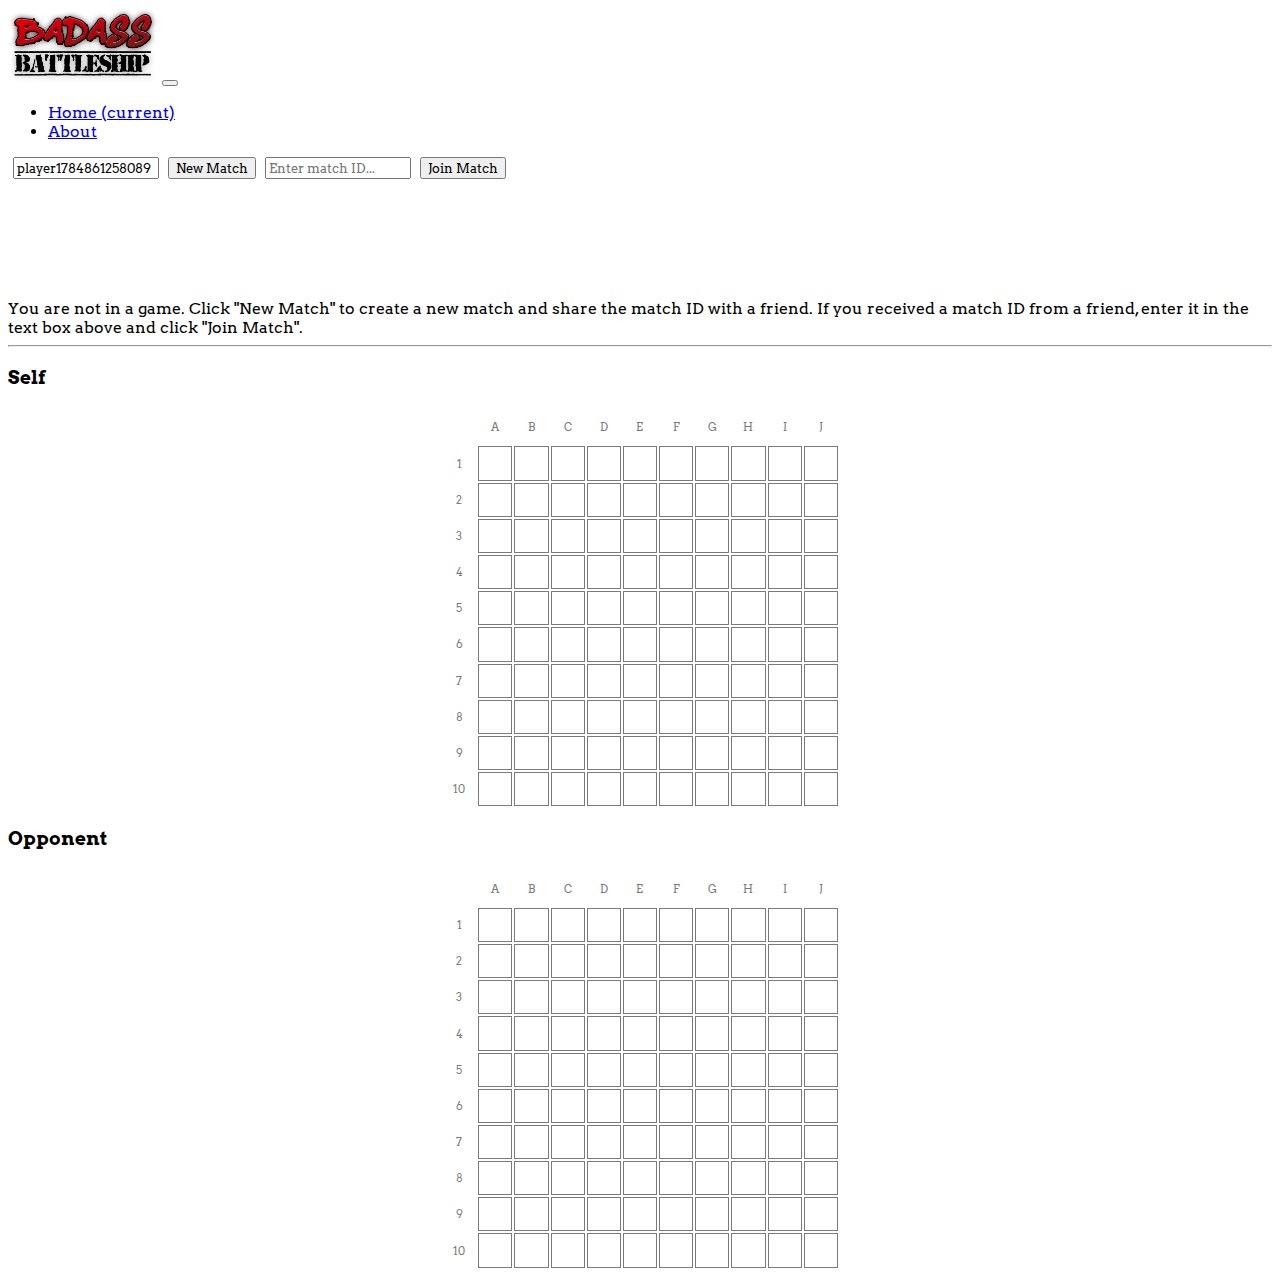
==== client/index.html @ ee29a7ca "better match error handling, status updates, and player turns" ====
<!doctype html>
<html lang="en">
    <head>
        <meta charset="utf-8">
        <meta name="viewport" content="width=device-width, initial-scale=1, shrink-to-fit=no">

        <!-- Bootstrap related -->
        <link rel="stylesheet" href="https://stackpath.bootstrapcdn.com/bootstrap/4.1.3/css/bootstrap.min.css" integrity="sha384-MCw98/SFnGE8fJT3GXwEOngsV7Zt27NXFoaoApmYm81iuXoPkFOJwJ8ERdknLPMO" crossorigin="anonymous">

        <!-- Font -->
        <link href="https://fonts.googleapis.com/css?family=Arvo" rel="stylesheet">

        <!-- Game-related styling -->
        <link rel="stylesheet" href="css/game.css">

        <title>Badass Battleship</title>
    </head>
    <body>
        <nav class="navbar navbar-expand-md navbar-dark bg-dark fixed-top">
            <a class="navbar-brand" href="/"><img src="img/babslogo.png" /></a>
            <button class="navbar-toggler" type="button" data-toggle="collapse" data-target="#nav-default" aria-controls="nav-default" aria-expanded="false" aria-label="Toggle navigation">
                <span class="navbar-toggler-icon"></span>
            </button>

            <div class="collapse navbar-collapse" id="nav-default">
                <ul class="navbar-nav mr-auto">
                    <li class="nav-item active">
                        <a class="nav-link" href="#">Home <span class="sr-only">(current)</span></a>
                    </li>
                    <li class="nav-item">
                        <a class="nav-link" href="#">About</a>
                    </li>
                </ul>
                <div class="form-inline" id="match-bar">
                    <input id="player-name" class="form-control mr-sm-2" type="text" placeholder="Enter name..." aria-label="Player Name">
                    <button id="new-match" class="btn btn-success" type="button">New Match</button>
                    <input id="match-id" class="form-control mr-sm-2" type="text" placeholder="Enter match ID..." aria-label="Match ID">
                    <button id="join-match" class="btn btn-primary" type="button">Join Match</button>
                </div>
            </div>
        </nav>

        <main role="main" class="container">
            <div class="game">
                <div id="status" class="row text-center">
                    You are not in a game. Click "New Match" to create a new match and share the match ID with a friend.
                    If you received a match ID from a friend, enter it in the text box above and click "Join Match".
                </div>
                <hr/>
                <div class="row">
                    <div class="col-lg-6 text-center">
                        <!--<div id="draggable5" class="draggable ui-widget-content"></div>-->
                        <h3>Self</h3>
                        <table class="battle-grid" id="self"></table>
                    </div>
                    <div class="col-lg-6 text-center">
                        <h3>Opponent</h3>
                        <table class="battle-grid" id="opponent"></table>
                    </div>
                </div>
            </div>
        </main>

        <!-- Bootstrap related -->
        <script src="https://code.jquery.com/jquery-3.3.1.min.js"></script>
        <script src="https://cdnjs.cloudflare.com/ajax/libs/popper.js/1.14.3/umd/popper.min.js"></script>
        <script src="https://stackpath.bootstrapcdn.com/bootstrap/4.1.3/js/bootstrap.min.js"></script>

        <!-- Game related -->
        <script src="js/jquery-ui.min.js"></script>
        <script src="js/game.js"></script>
    </body>
</html>
---- client/css/game.css ----
* {
    font-family: 'Arvo', sans-serif;
}
.game {
    padding-top: 120px;
    display: block;
    margin-left: auto;
    margin-right: auto;
}
.navbar-brand img {
    width: 150px;
}
.battle-grid {
    table-layout: fixed;
    margin: 0px auto;
    float: none;
    width: 400px;
    height: 400px;
}
.battle-grid td {
    border: thin solid #7a7a7a;
    text-align: center;
    vertical-align: center;
    /* Force sizes - there's definitely a better way for this */
}
.battle-grid td:not(.coord):hover {
    background: red;
}
.battle-grid td.coord {
    border: none;
    color: #7a7a7a;
    font-size: 11px;
}
#draggable5 {
    width: 36px;
    height: 72px;
    display: block;
    border: thin solid black;
    background-color: rgba(255, 0, 6, 0.49);
}
.ui-draggable, .ui-droppable {
    background-position: top;
}
#match-bar * {
    margin-left: 5px;
}
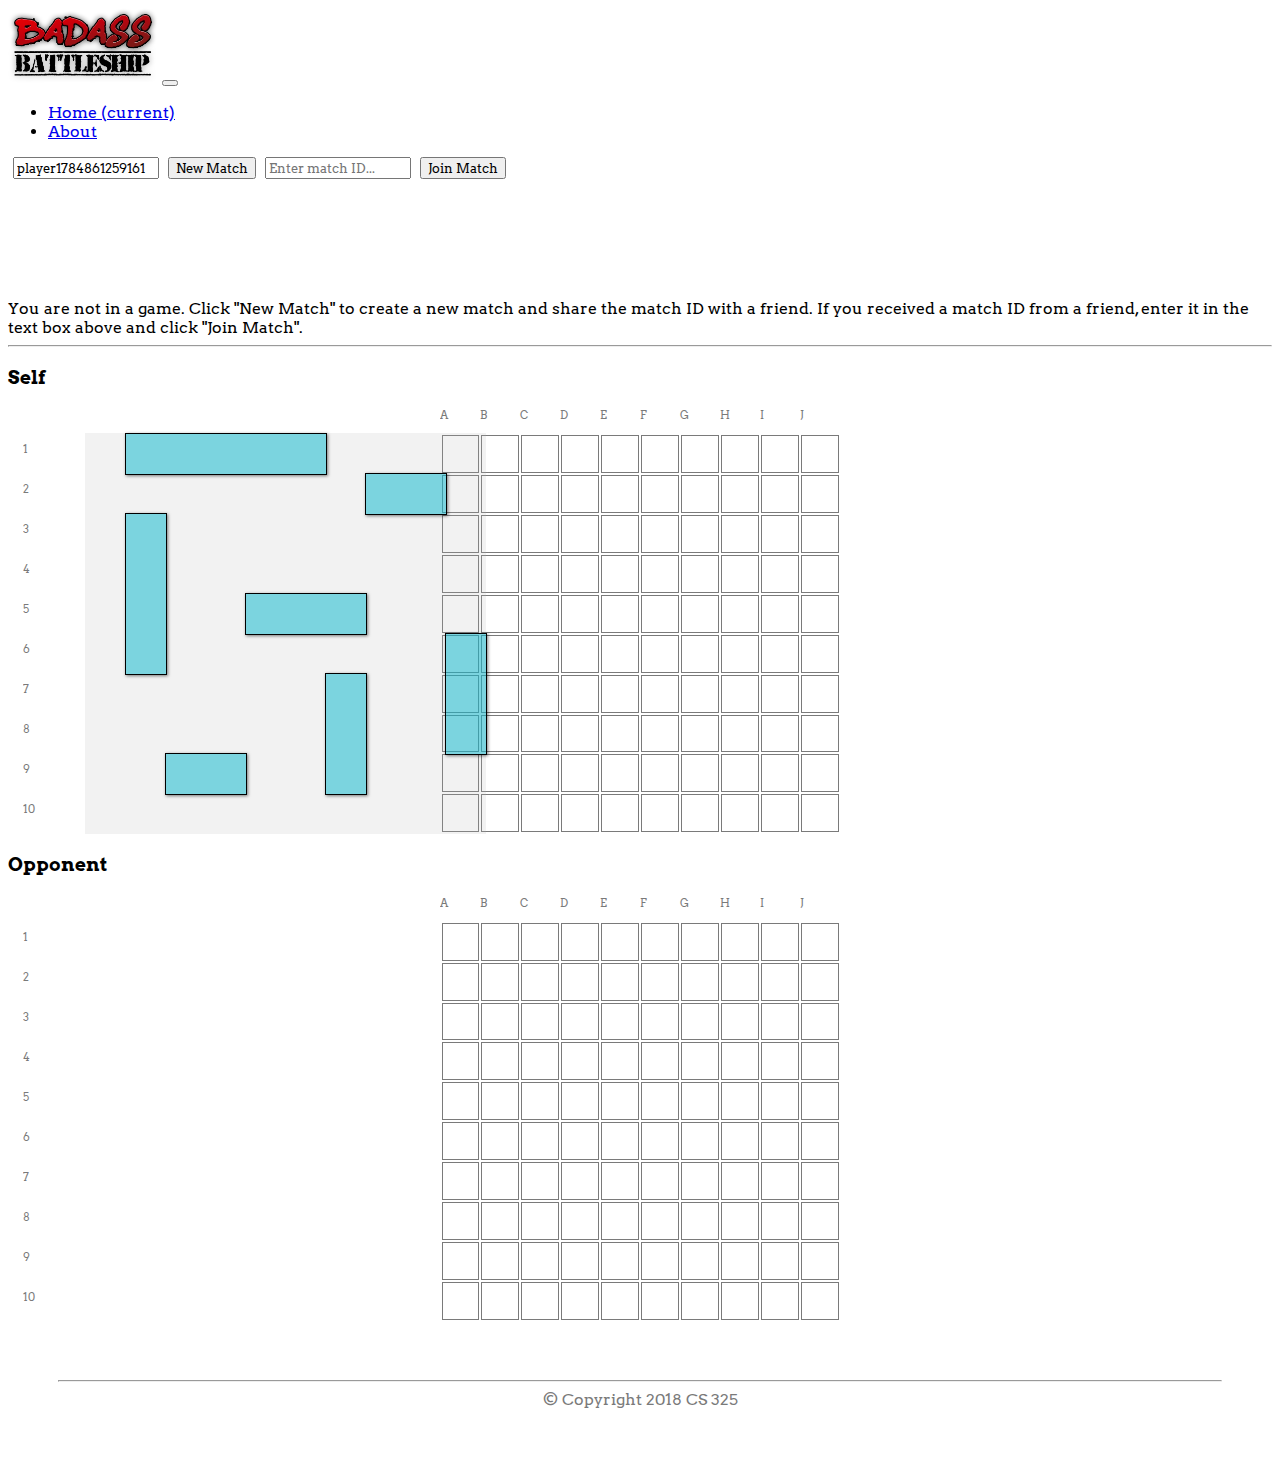
==== commit bbbf112b: "move ships around on grid" ====
--- a/client/index.html
+++ b/client/index.html
@@ -49,17 +49,82 @@
                 <hr/>
                 <div class="row">
                     <div class="col-lg-6 text-center">
-                        <!--<div id="draggable5" class="draggable ui-widget-content"></div>-->
                         <h3>Self</h3>
+                        <div class="labels">
+                            <div class="horizontal">
+                                <ul>
+                                    <li>A</li>
+                                    <li>B</li>
+                                    <li>C</li>
+                                    <li>D</li>
+                                    <li>E</li>
+                                    <li>F</li>
+                                    <li>G</li>
+                                    <li>H</li>
+                                    <li>I</li>
+                                    <li>J</li>
+                                </ul>
+                            </div>
+                            <div class="vertical">
+                                <ul>
+                                    <li>1</li>
+                                    <li>2</li>
+                                    <li>3</li>
+                                    <li>4</li>
+                                    <li>5</li>
+                                    <li>6</li>
+                                    <li>7</li>
+                                    <li>8</li>
+                                    <li>9</li>
+                                    <li>10</li>
+                                </ul>
+                            </div>
+                        </div>
+                        <!-- TODO: this grid does not adjust to resizing of window! -->
+                        <div class="actual-grid"></div>
                         <table class="battle-grid" id="self"></table>
                     </div>
                     <div class="col-lg-6 text-center">
                         <h3>Opponent</h3>
+                        <div class="labels">
+                            <div class="horizontal">
+                                <ul>
+                                    <li>A</li>
+                                    <li>B</li>
+                                    <li>C</li>
+                                    <li>D</li>
+                                    <li>E</li>
+                                    <li>F</li>
+                                    <li>G</li>
+                                    <li>H</li>
+                                    <li>I</li>
+                                    <li>J</li>
+                                </ul>
+                            </div>
+                            <div class="vertical">
+                                <ul>
+                                    <li>1</li>
+                                    <li>2</li>
+                                    <li>3</li>
+                                    <li>4</li>
+                                    <li>5</li>
+                                    <li>6</li>
+                                    <li>7</li>
+                                    <li>8</li>
+                                    <li>9</li>
+                                    <li>10</li>
+                                </ul>
+                            </div>
+                        </div>
                         <table class="battle-grid" id="opponent"></table>
                     </div>
                 </div>
             </div>
         </main>
+        <footer>
+            <hr/>
+            &copy; Copyright 2018 CS 325
+        </footer>
 
         <!-- Bootstrap related -->
         <script src="https://code.jquery.com/jquery-3.3.1.min.js"></script>
--- a/client/css/game.css
+++ b/client/css/game.css
@@ -1,5 +1,10 @@
 * {
     font-family: 'Arvo', sans-serif;
+}
+footer {
+    text-align: center;
+    padding: 50px;
+    color: #7a7a7a;
 }
 .game {
     padding-top: 120px;
@@ -12,31 +17,77 @@
 }
 .battle-grid {
     table-layout: fixed;
-    margin: 0px auto;
+    margin: 0 auto;
     float: none;
-    width: 400px;
-    height: 400px;
+    width: 401px;
+    height: 401px;
+    z-index: 5;
+}
+.actual-grid {
+    margin: 0 auto;
+    float: none;
+    width: 401px;
+    height: 401px;
+    position: absolute;
+    background-color: rgba(180, 180, 180, 0.17);
+    left: 85px;
 }
 .battle-grid td {
-    border: thin solid #7a7a7a;
+    border-collapse:collapse;
+    border: 1px solid #7a7a7a;
     text-align: center;
-    vertical-align: center;
-    /* Force sizes - there's definitely a better way for this */
 }
-.battle-grid td:not(.coord):hover {
+.battle-grid td:hover {
     background: red;
 }
-.battle-grid td.coord {
+.labels {
+    height: 25px;
+}
+.labels ul {
+    list-style-type: none;
+    margin: 0;
+    padding: 0;
+    overflow: hidden;
+}
+.labels .horizontal {
+    margin: 0 auto;
+    width: 401px;
+}
+.labels .horizontal ul li {
+    float:left;
+    font-size: 11px;
+    width: 40px;
+    color: #7a7a7a;
+}
+.labels .vertical {
+    margin-top: 20px;
+    height: 401px;
+    z-index: 10;
+}.labels .vertical ul {
+    margin-left: 15px;
+}
+.labels .vertical ul li {
+    font-size: 11px;
+    height: 40px;
+    width: 60px;
+    color: #7a7a7a;
+}
+/*.battle-grid td.coord {
     border: none;
     color: #7a7a7a;
     font-size: 11px;
+}*/
+.ship {
+    width: 40px;
+    height: 40px;
+    display: block;
+    position: absolute;
+    border: thin solid black;
+    background-color: rgba(0, 182, 204, 0.49);
+    box-shadow: 1px 1px 3px rgba(0, 0, 0, 0.5);
 }
-#draggable5 {
-    width: 36px;
-    height: 72px;
-    display: block;
-    border: thin solid black;
-    background-color: rgba(255, 0, 6, 0.49);
+.ship:active {
+    border: 3px solid #419c44;
 }
 .ui-draggable, .ui-droppable {
     background-position: top;
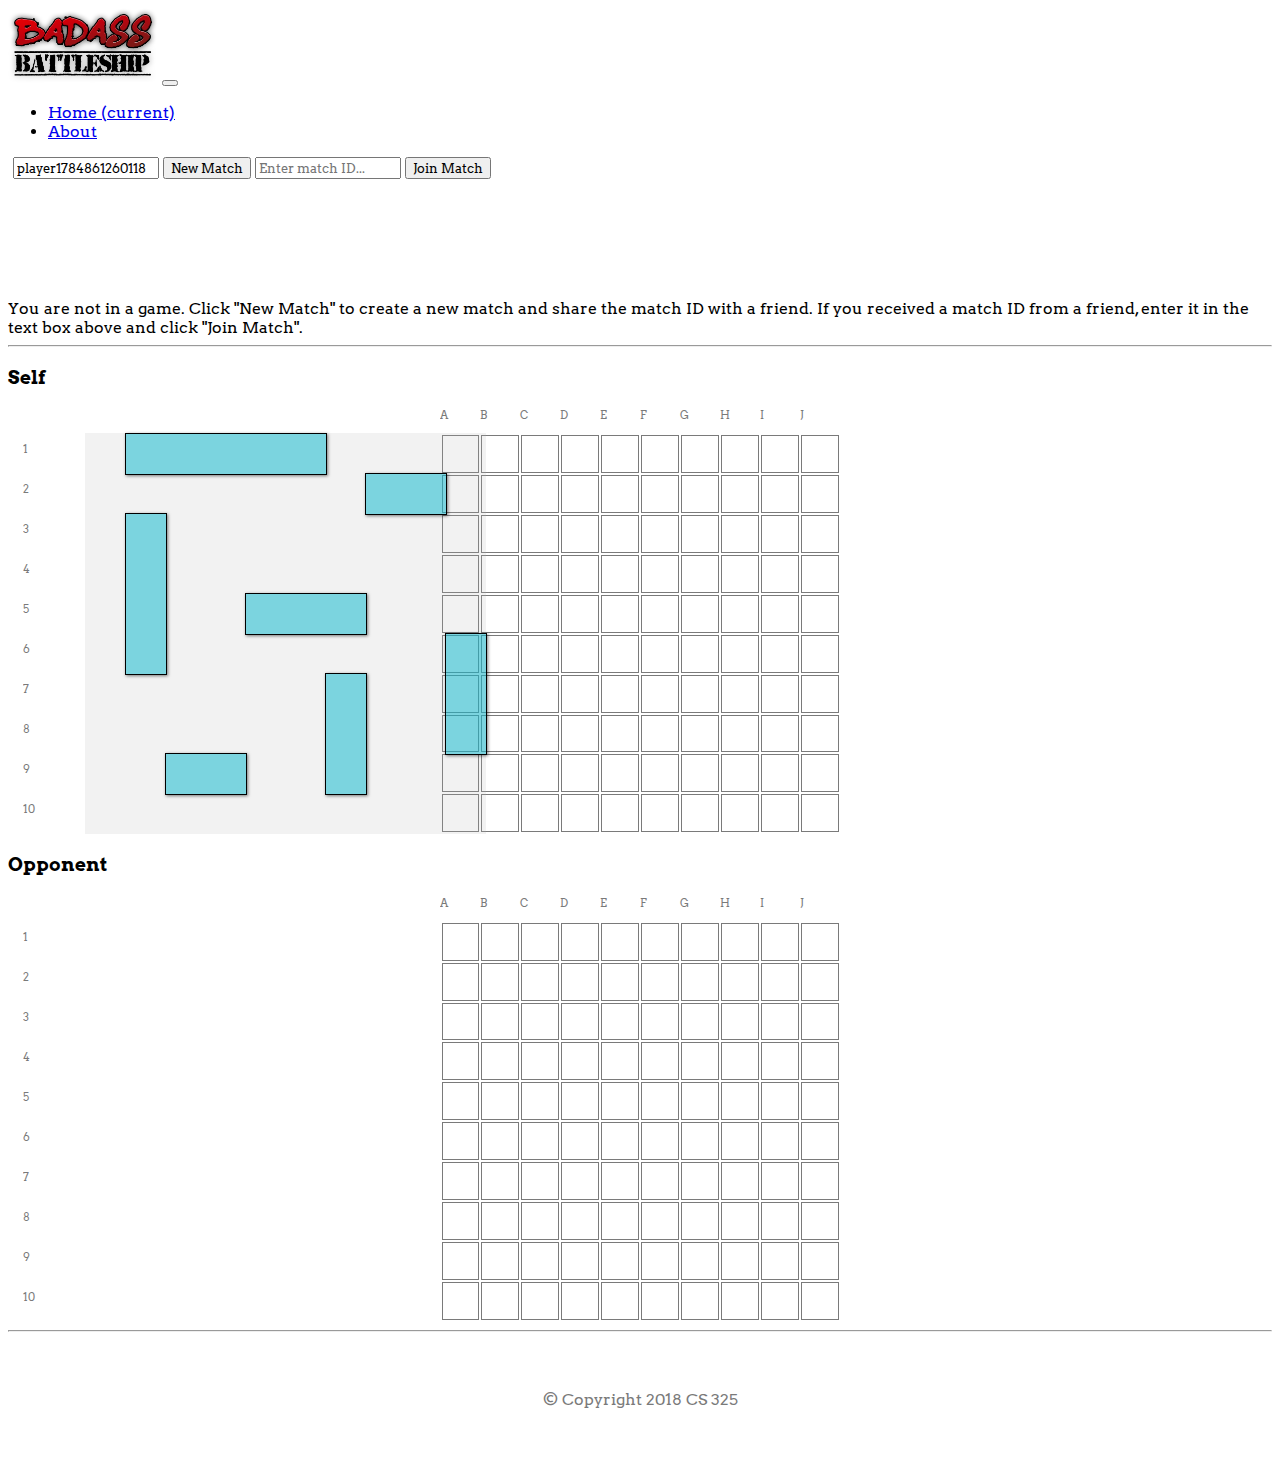
==== commit a7558180: "hide/display matchbar and leave game buttons" ====
--- a/client/index.html
+++ b/client/index.html
@@ -36,6 +36,10 @@
                     <button id="new-match" class="btn btn-success" type="button">New Match</button>
                     <input id="match-id" class="form-control mr-sm-2" type="text" placeholder="Enter match ID..." aria-label="Match ID">
                     <button id="join-match" class="btn btn-primary" type="button">Join Match</button>
+                </div>
+                <div class="form-inline" id="end-match-bar">
+                    <button id="leave-match" class="btn btn-danger" type="button">Leave Match</button>
+                    <input id="current-match-id" class="form-control mr-sm-2" type="text" aria-label="Match ID" readonly>
                 </div>
             </div>
         </nav>
@@ -121,8 +125,8 @@
                 </div>
             </div>
         </main>
+        <hr/>
         <footer>
-            <hr/>
             &copy; Copyright 2018 CS 325
         </footer>
 
--- a/client/css/game.css
+++ b/client/css/game.css
@@ -92,6 +92,6 @@
 .ui-draggable, .ui-droppable {
     background-position: top;
 }
-#match-bar * {
+#match-bar, #end-match-bar * {
     margin-left: 5px;
 }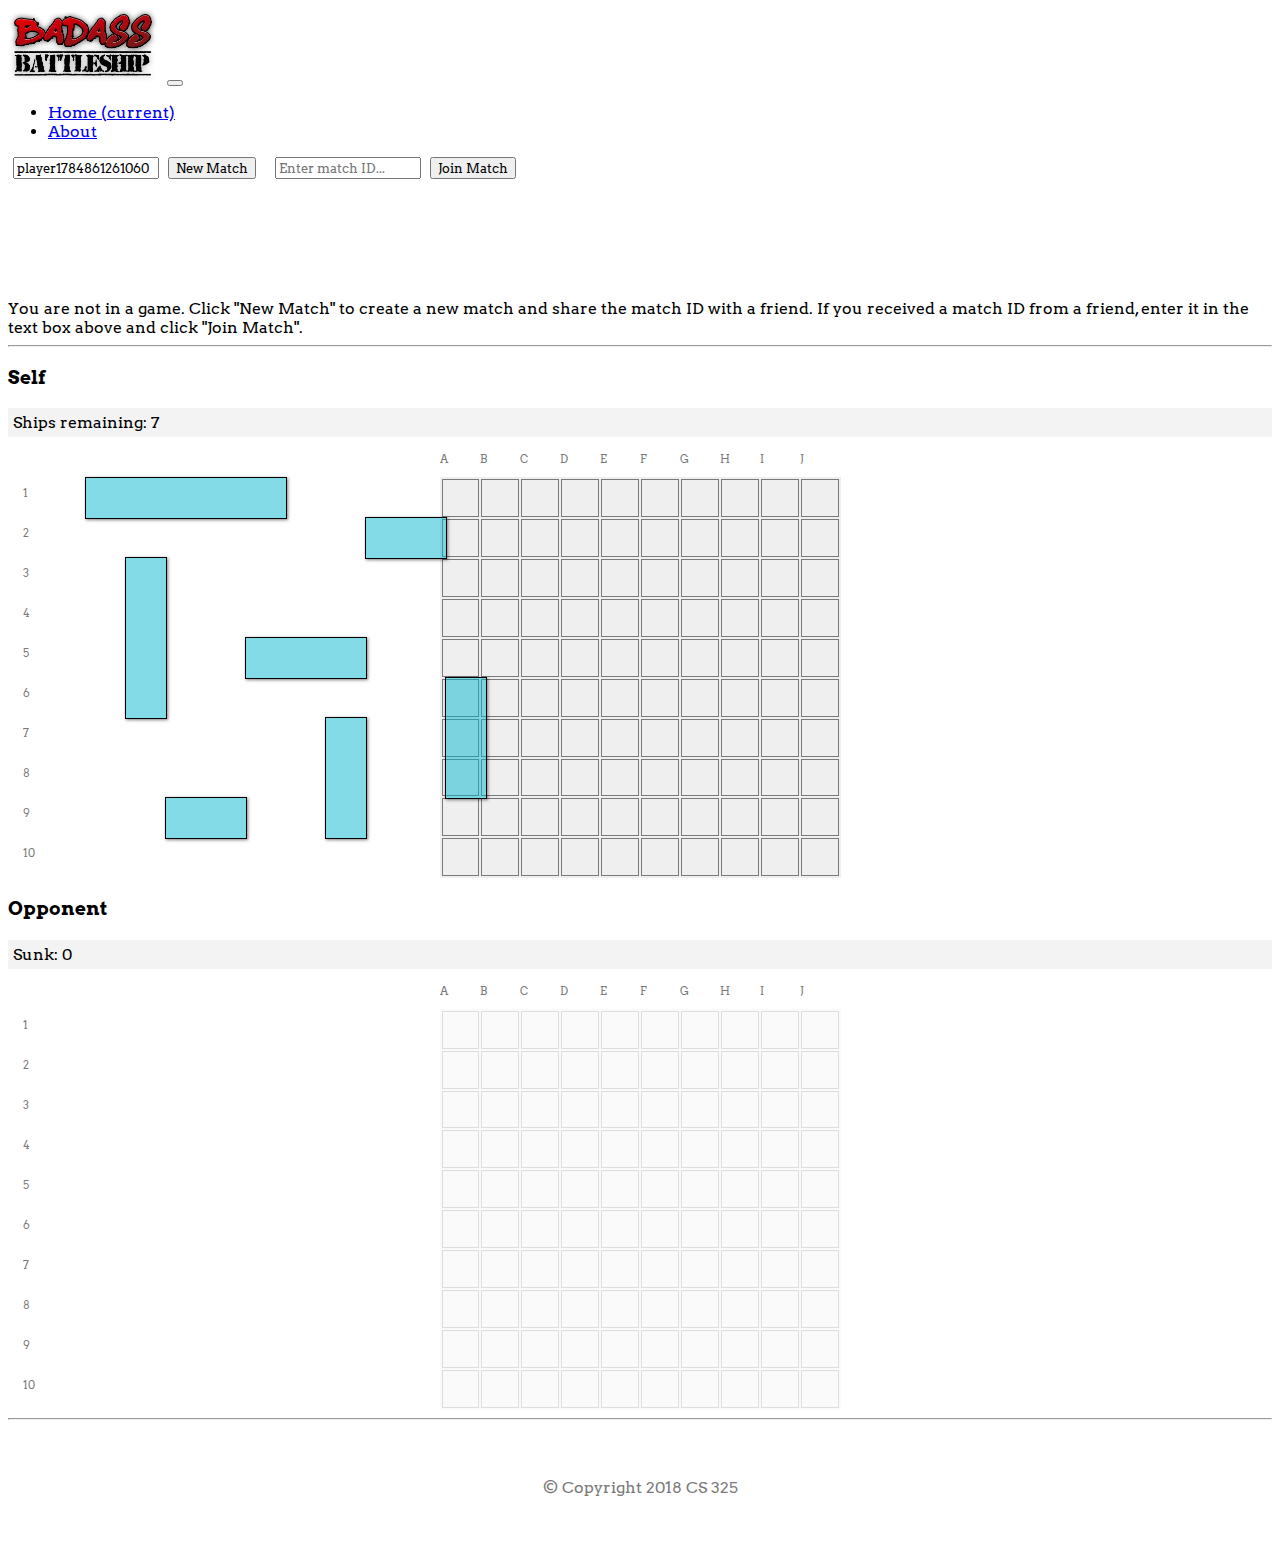
==== commit b5b92b1a: "hit server-side stuff" ====
--- a/client/index.html
+++ b/client/index.html
@@ -54,6 +54,7 @@
                 <div class="row">
                     <div class="col-lg-6 text-center">
                         <h3>Self</h3>
+                        <div class="score">Ships remaining: 7</div>
                         <div class="labels">
                             <div class="horizontal">
                                 <ul>
@@ -90,6 +91,7 @@
                     </div>
                     <div class="col-lg-6 text-center">
                         <h3>Opponent</h3>
+                        <div class="score">Sunk: 0</div>
                         <div class="labels">
                             <div class="horizontal">
                                 <ul>
--- a/client/css/game.css
+++ b/client/css/game.css
@@ -1,5 +1,8 @@
 * {
     font-family: 'Arvo', sans-serif;
+}
+.navbar button {
+    margin: 0 15px 0 5px;
 }
 footer {
     text-align: center;
@@ -12,6 +15,11 @@
     margin-left: auto;
     margin-right: auto;
 }
+.score {
+    padding: 5px;
+    background: #f3f3f3;
+    margin-bottom: 15px;
+}
 .navbar-brand img {
     width: 150px;
 }
@@ -22,6 +30,7 @@
     width: 401px;
     height: 401px;
     z-index: 5;
+    background-color: #efefef;
 }
 .actual-grid {
     margin: 0 auto;
@@ -29,7 +38,6 @@
     width: 401px;
     height: 401px;
     position: absolute;
-    background-color: rgba(180, 180, 180, 0.17);
     left: 85px;
 }
 .battle-grid td {
@@ -38,7 +46,10 @@
     text-align: center;
 }
 .battle-grid td:hover {
-    background: red;
+    background: rgba(255, 0, 8, 0.64);
+    border: 1px solid red;
+    box-shadow: 1px 1px 5px red;
+    cursor: crosshair;
 }
 .labels {
     height: 25px;
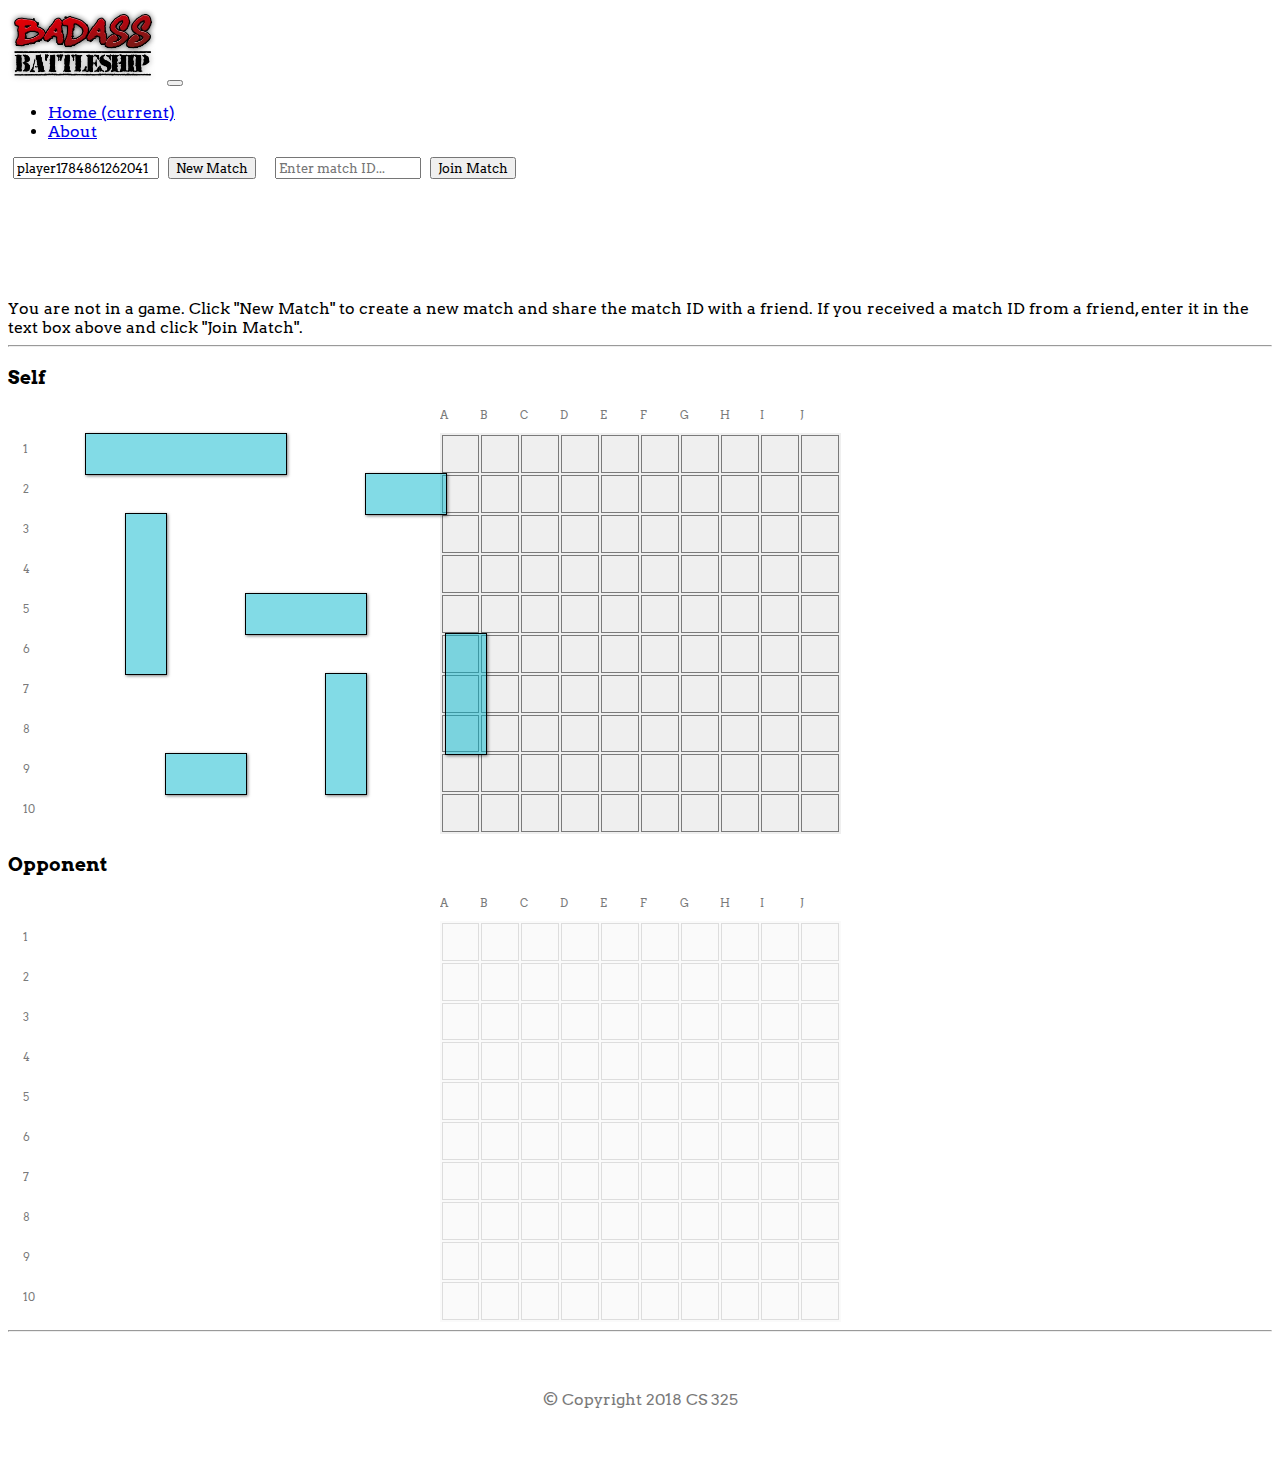
==== commit dbd00278: "Revert "hit server-side stuff"" ====
--- a/client/index.html
+++ b/client/index.html
@@ -54,7 +54,6 @@
                 <div class="row">
                     <div class="col-lg-6 text-center">
                         <h3>Self</h3>
-                        <div class="score">Ships remaining: 7</div>
                         <div class="labels">
                             <div class="horizontal">
                                 <ul>
@@ -91,7 +90,6 @@
                     </div>
                     <div class="col-lg-6 text-center">
                         <h3>Opponent</h3>
-                        <div class="score">Sunk: 0</div>
                         <div class="labels">
                             <div class="horizontal">
                                 <ul>
--- a/client/css/game.css
+++ b/client/css/game.css
@@ -14,11 +14,6 @@
     display: block;
     margin-left: auto;
     margin-right: auto;
-}
-.score {
-    padding: 5px;
-    background: #f3f3f3;
-    margin-bottom: 15px;
 }
 .navbar-brand img {
     width: 150px;
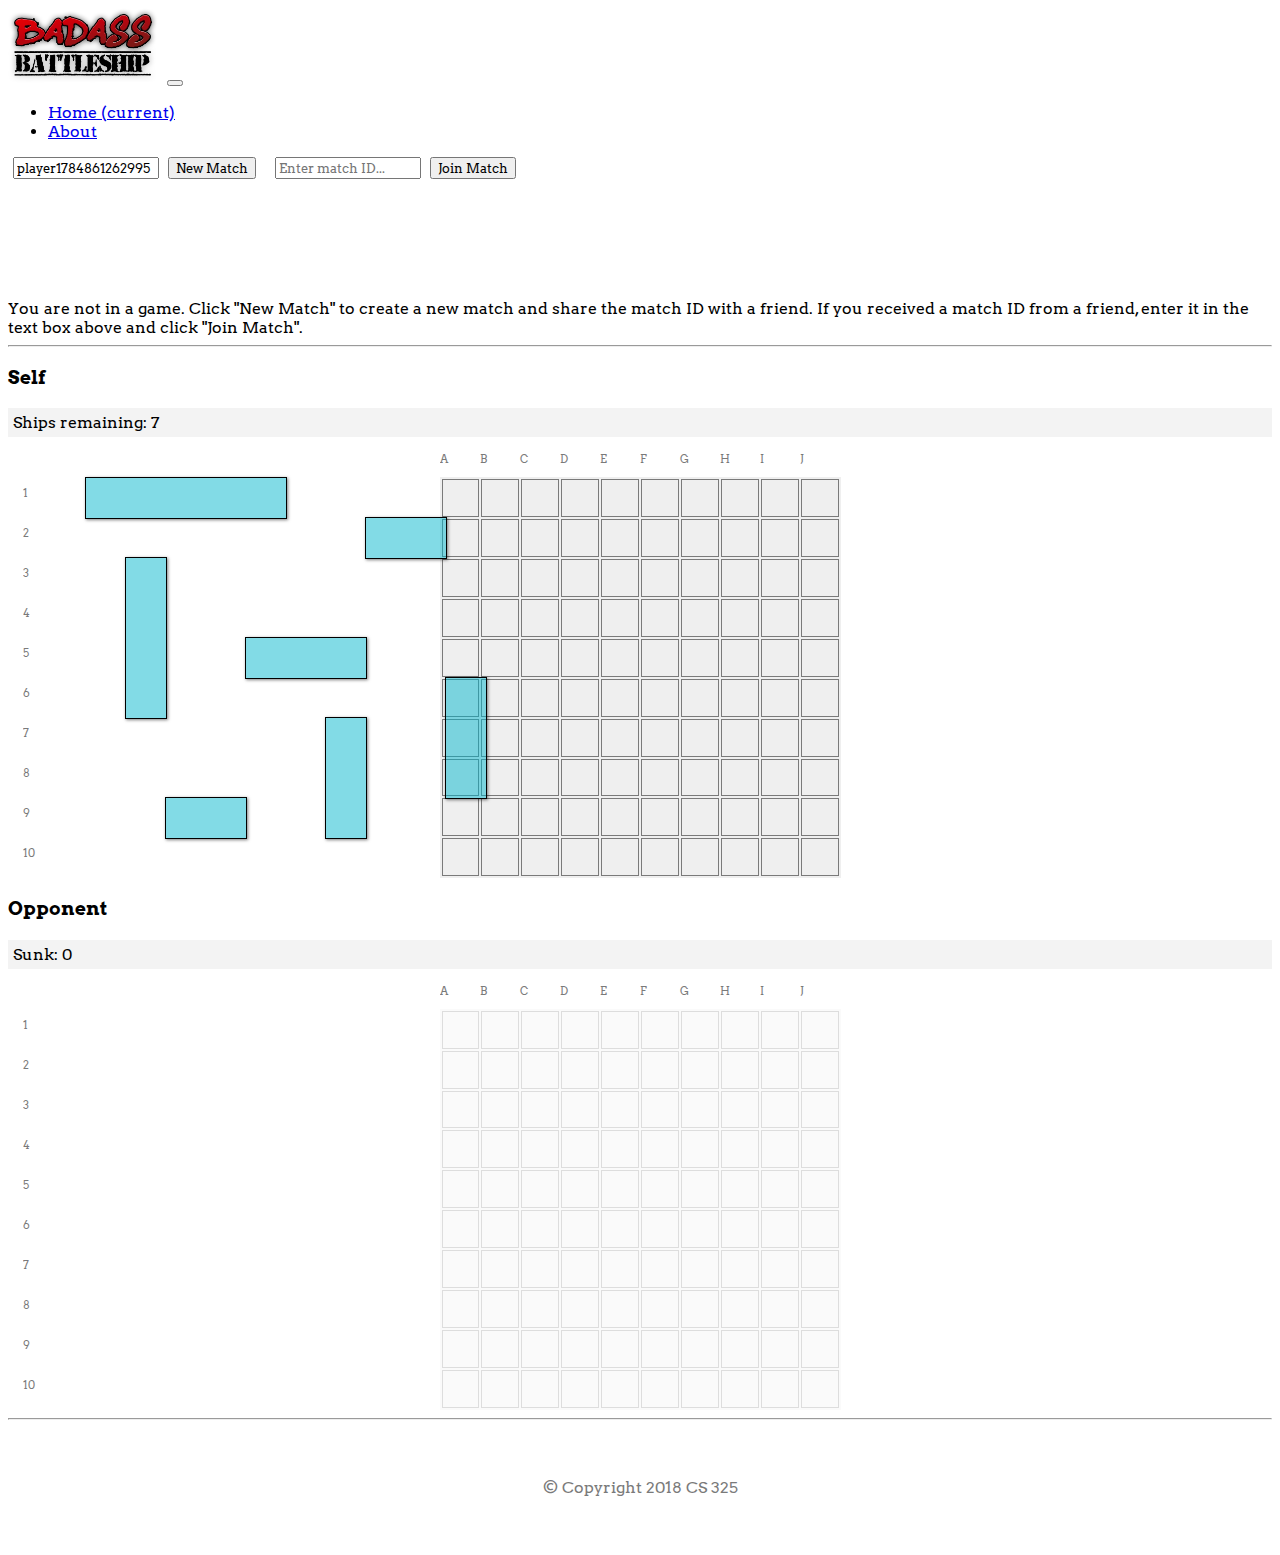
==== commit ec5507ae: "integrate previous changes, start for leave match, ready for rendering hit status JSON" ====
--- a/client/index.html
+++ b/client/index.html
@@ -54,6 +54,7 @@
                 <div class="row">
                     <div class="col-lg-6 text-center">
                         <h3>Self</h3>
+                        <div class="score">Ships remaining: 7</div>
                         <div class="labels">
                             <div class="horizontal">
                                 <ul>
@@ -90,6 +91,7 @@
                     </div>
                     <div class="col-lg-6 text-center">
                         <h3>Opponent</h3>
+                        <div class="score">Sunk: 0</div>
                         <div class="labels">
                             <div class="horizontal">
                                 <ul>
--- a/client/css/game.css
+++ b/client/css/game.css
@@ -14,6 +14,11 @@
     display: block;
     margin-left: auto;
     margin-right: auto;
+}
+.score {
+    padding: 5px;
+    background: #f3f3f3;
+    margin-bottom: 15px;
 }
 .navbar-brand img {
     width: 150px;
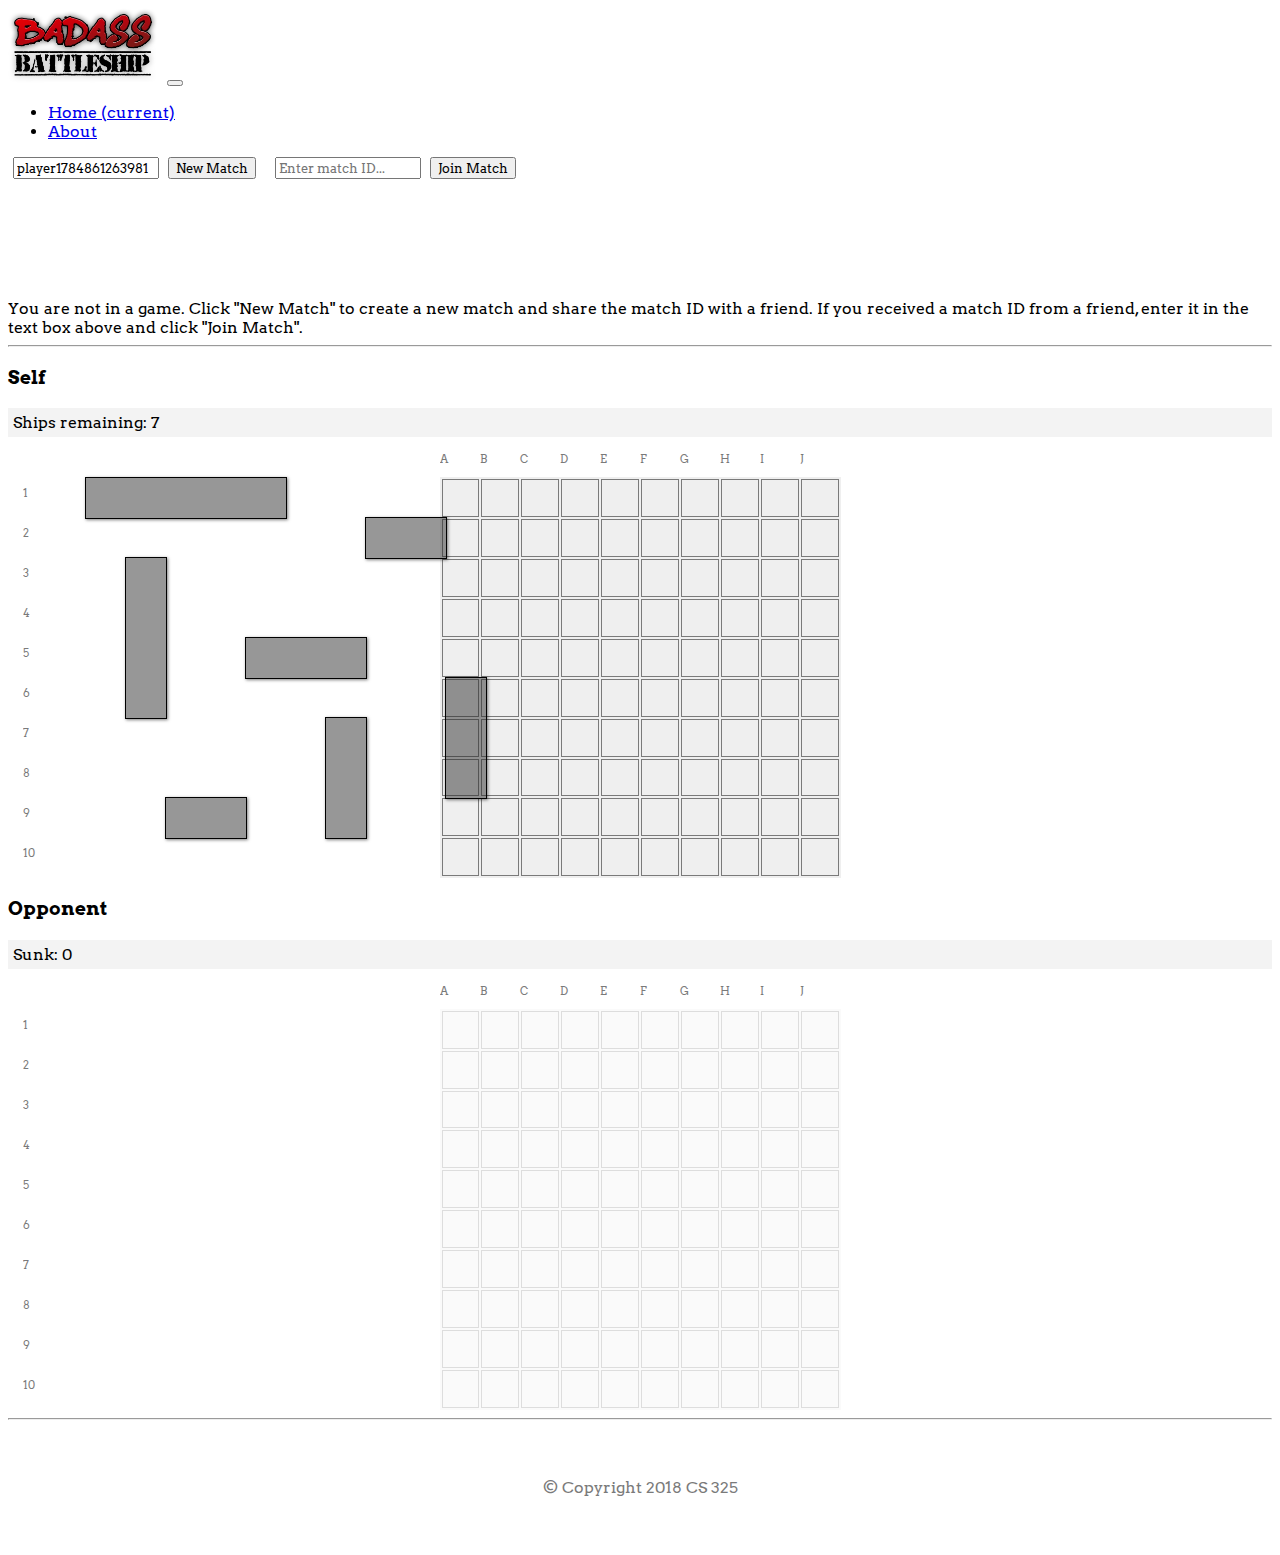
==== commit 902534cc: "placing hits on client & server - large ship (size 5) does not send correctly" ====
--- a/client/index.html
+++ b/client/index.html
@@ -91,7 +91,7 @@
                     </div>
                     <div class="col-lg-6 text-center">
                         <h3>Opponent</h3>
-                        <div class="score">Sunk: 0</div>
+                        <div class="score">Sunk: <span id="sunk">0</span></div>
                         <div class="labels">
                             <div class="horizontal">
                                 <ul>
--- a/client/css/game.css
+++ b/client/css/game.css
@@ -51,6 +51,16 @@
     box-shadow: 1px 1px 5px red;
     cursor: crosshair;
 }
+.battle-grid td.hit {
+    background: url(../img/hit.png) rgba(255, 0, 3, 0.46);
+    background-repeat: no-repeat;
+    background-size: 40px 40px;
+}
+.battle-grid td.miss {
+    background-image: url(../img/miss.png);
+    background-repeat: no-repeat;
+    background-size: 40px 40px;
+}
 .labels {
     height: 25px;
 }
@@ -83,18 +93,13 @@
     width: 60px;
     color: #7a7a7a;
 }
-/*.battle-grid td.coord {
-    border: none;
-    color: #7a7a7a;
-    font-size: 11px;
-}*/
 .ship {
     width: 40px;
     height: 40px;
     display: block;
     position: absolute;
     border: thin solid black;
-    background-color: rgba(0, 182, 204, 0.49);
+    background-color: rgba(43, 43, 43, 0.49);
     box-shadow: 1px 1px 3px rgba(0, 0, 0, 0.5);
 }
 .ship:active {
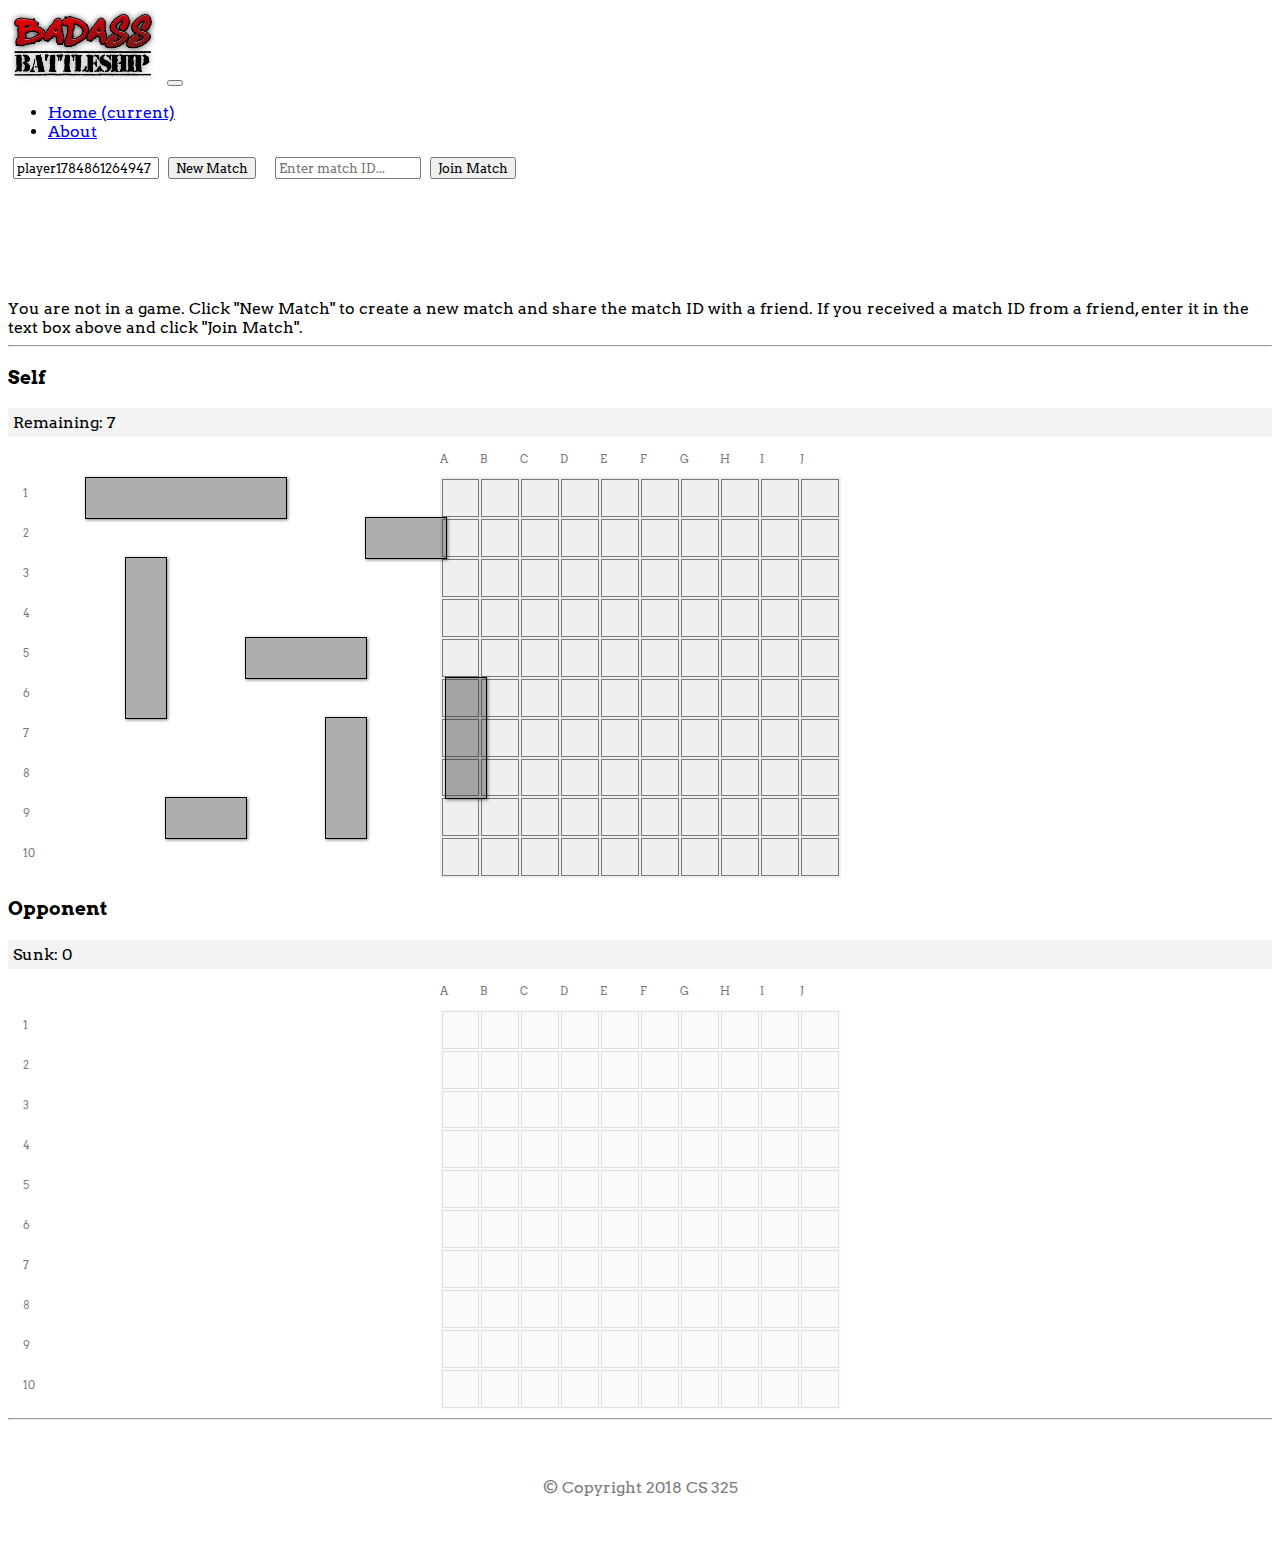
==== commit a332d0ca: "added seeing hits on your own grid" ====
--- a/client/index.html
+++ b/client/index.html
@@ -54,9 +54,10 @@
                 <div class="row">
                     <div class="col-lg-6 text-center">
                         <h3>Self</h3>
-                        <div class="score">Ships remaining: 7</div>
+                        <div class="score">Remaining: <span id="remaining">7</span></div>
                         <div class="labels">
                             <div class="horizontal">
+                                <!-- TODO: make this iterative in code -->
                                 <ul>
                                     <li>A</li>
                                     <li>B</li>
--- a/client/css/game.css
+++ b/client/css/game.css
@@ -99,11 +99,11 @@
     display: block;
     position: absolute;
     border: thin solid black;
-    background-color: rgba(43, 43, 43, 0.49);
+    background-color: rgba(43, 43, 43, 0.39);
     box-shadow: 1px 1px 3px rgba(0, 0, 0, 0.5);
 }
 .ship:active {
-    border: 3px solid #419c44;
+    border: 3px solid #353535;
 }
 .ui-draggable, .ui-droppable {
     background-position: top;
